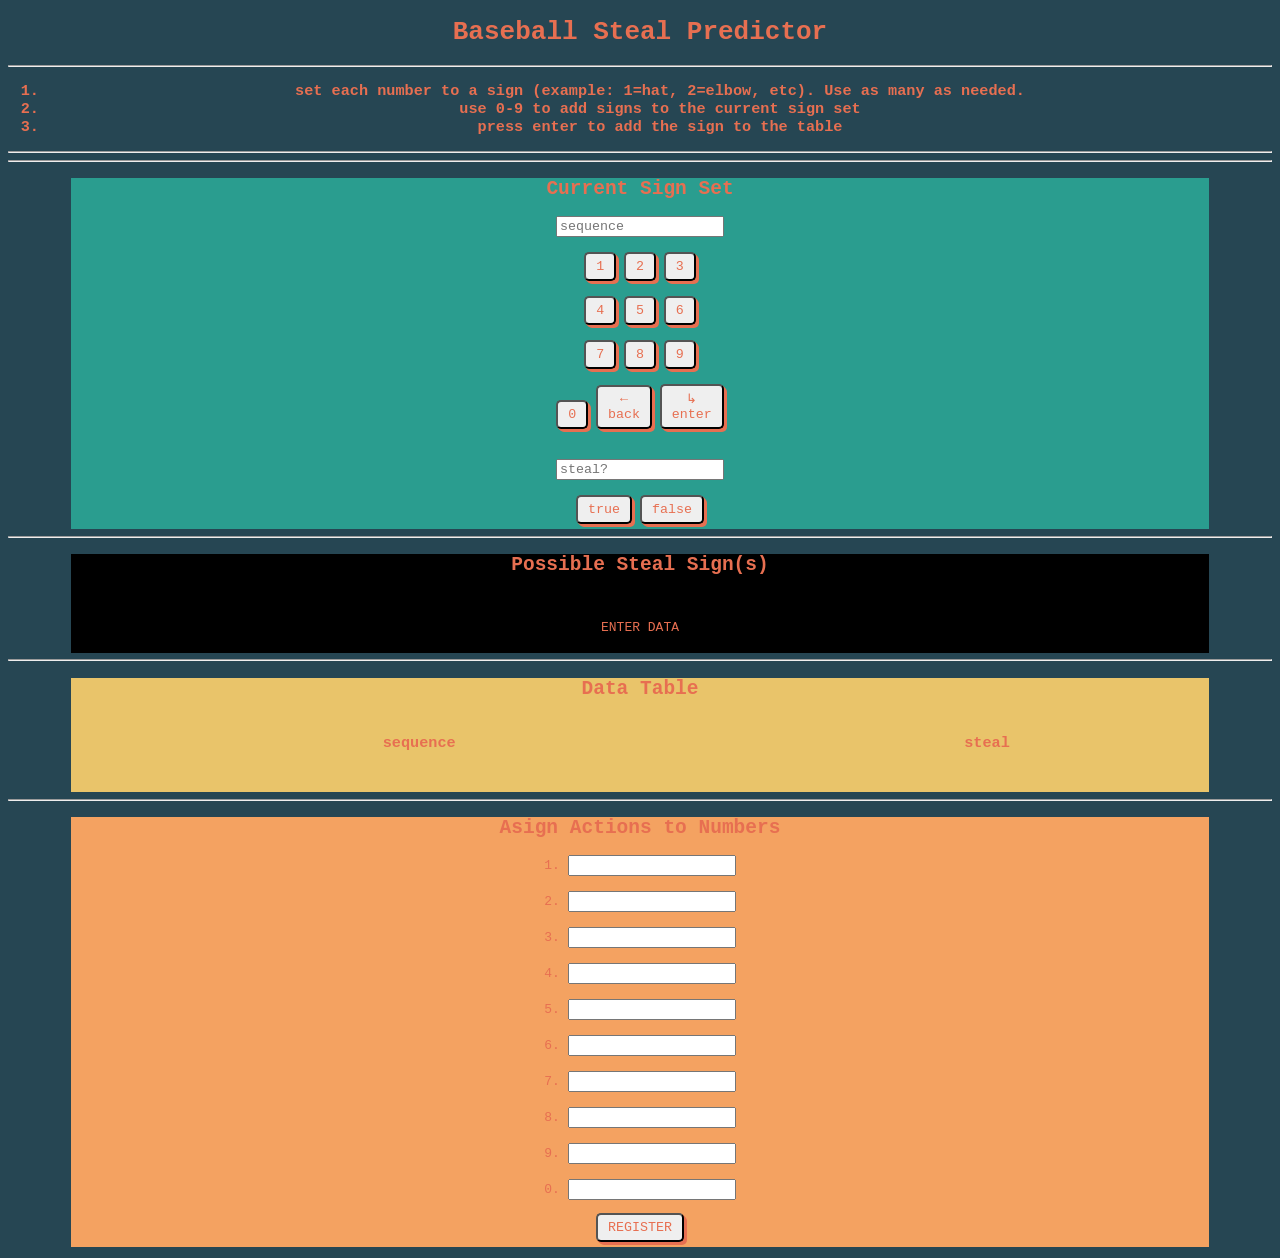
==== www/index.html @ a4e3b78d "removed crappy c#, added html" ====
<!DOCTYPE html>

<html>

<head>
    <link rel="stylesheet" href="style.css">
    <script src="keycodehandling.js"></script>
    <script src="csignsetinputbox.js"></script>
    <script src="algorithm.js"></script>
    <script src="setbuttonnames.js"></script>
</head>

<body>
    <h1>Baseball Steal Predictor</h1>
    <hr>
    <h3>
        <ol>
            <li>set each number to a sign (example: 1=hat, 2=elbow, etc). Use as many as needed.</li>
            <li>use 0-9 to add signs to the current sign set</li>
            <li>press enter to add the sign to the table</li>
        </ol>
    </h3>
    <hr>
    <hr>
    <div class="maindiv">
        <h2>Current Sign Set</h2>
        <input id="csignset" type="text" placeholder="sequence" readonly>
        <br><br>
        <button onclick="addtocssinputbox(1)">1<br><span id="01"></span></button> <button onclick="addtocssinputbox(2)">2<br><span id="02"></span></button> <button onclick="addtocssinputbox(3)">3<br><span id="03"></span></button><br><br>
        <button onclick="addtocssinputbox(4)">4<br><span id="04"></span></button> <button onclick="addtocssinputbox(5)">5<br><span id="05"></span></button> <button onclick="addtocssinputbox(6)">6<br><span id="06"></span></button><br><br>
        <button onclick="addtocssinputbox(7)">7<br><span id="07"></span></button> <button onclick="addtocssinputbox(8)">8<br><span id="08"></span></button> <button onclick="addtocssinputbox(9)">9<br><span id="09"></span></button><br><br>
        <button onclick="addtocssinputbox(0)">0<br><span id="00"></span></button> <button onclick="removefromcssinputbox()">&#8592;<br>back</button> <button onclick="runmainalg()">&#8627;<br>enter</button>
        <br><br><br>
        <input id="csswassteal" type="text" placeholder="steal?" readonly>
        <br><br>
        <button onclick="setcsssteal(true)">true</button> <button onclick="setcsssteal(false)">false</button>
    </div>
    <hr>
    <div class="solutionsdiv">
        <h2>Possible Steal Sign(s)</h2>
        <br>
        <p id="solution">ENTER DATA</p>
    </div>
    <hr>
    <div class="secdiv">
        <h2>Data Table</h2>
        <p>
            <table id="datatable" style="width: 100%;">
                <tr>
                    <th style="top: 0;">
                        <h3>sequence</h3>
                    </th>
                    <th style="top: 0;">
                        <h3>steal</h3>
                    </th>
                </tr>
                <tr>
                    <td align="center"></td>
                    <td align="center"></td>
                </tr>
            </table>
        </p>
    </div>
    <hr>
    <div class="tridiv">
        <h2>Asign Actions to Numbers</h2>
        <p>
            1. <input id="1" type="text"><br><br> 2. <input id="2" type="text"><br><br> 3. <input id="3" type="text"><br><br> 4. <input id="4" type="text"><br><br> 5. <input id="5" type="text"><br><br> 6. <input id="6" type="text"><br><br> 7. <input id="7"
                type="text"><br><br> 8. <input id="8" type="text"><br><br> 9. <input id="9" type="text"><br><br> 0. <input id="0" type="text">
        </p>
        <button onclick="setbuttonnames()">REGISTER</button>
    </div>
    <p id="allarr" style="display: none;"></p>
    <p id="allstarray" style="display: none;"></p>
</body>

</html>
---- www/style.css ----
body {
    background-color: #264653;
    text-align: center;
    align-items: center;
}

* {
    color: #e76f51;
    font-family: monospace;
}

.maindiv {
    width: 90%;
    background-color: #2a9d8f;
    margin: auto;
    padding-bottom: 5px;
}

.secdiv {
    width: 90%;
    background-color: #e9c46a;
    margin: auto;
    padding-bottom: 5px;
}

.tridiv {
    width: 90%;
    background-color: #f4a261;
    margin: auto;
    padding-bottom: 5px;
}

.solutionsdiv {
    width: 90%;
    background-color: #000000;
    margin: auto;
    padding-bottom: 5px;
    color: #ffffff !important;
}

button {
    box-shadow: 3px 3px, 2px 2px, 1px 1px;
    padding: 5px;
    padding-right: 10px;
    padding-left: 10px;
    border-radius: 5px;
    transition-duration: 100ms;
}

button:hover {
    box-shadow: 0px 0px, 0px 0px, 0px 0px;
    transform: translate(2px, 2px);
}
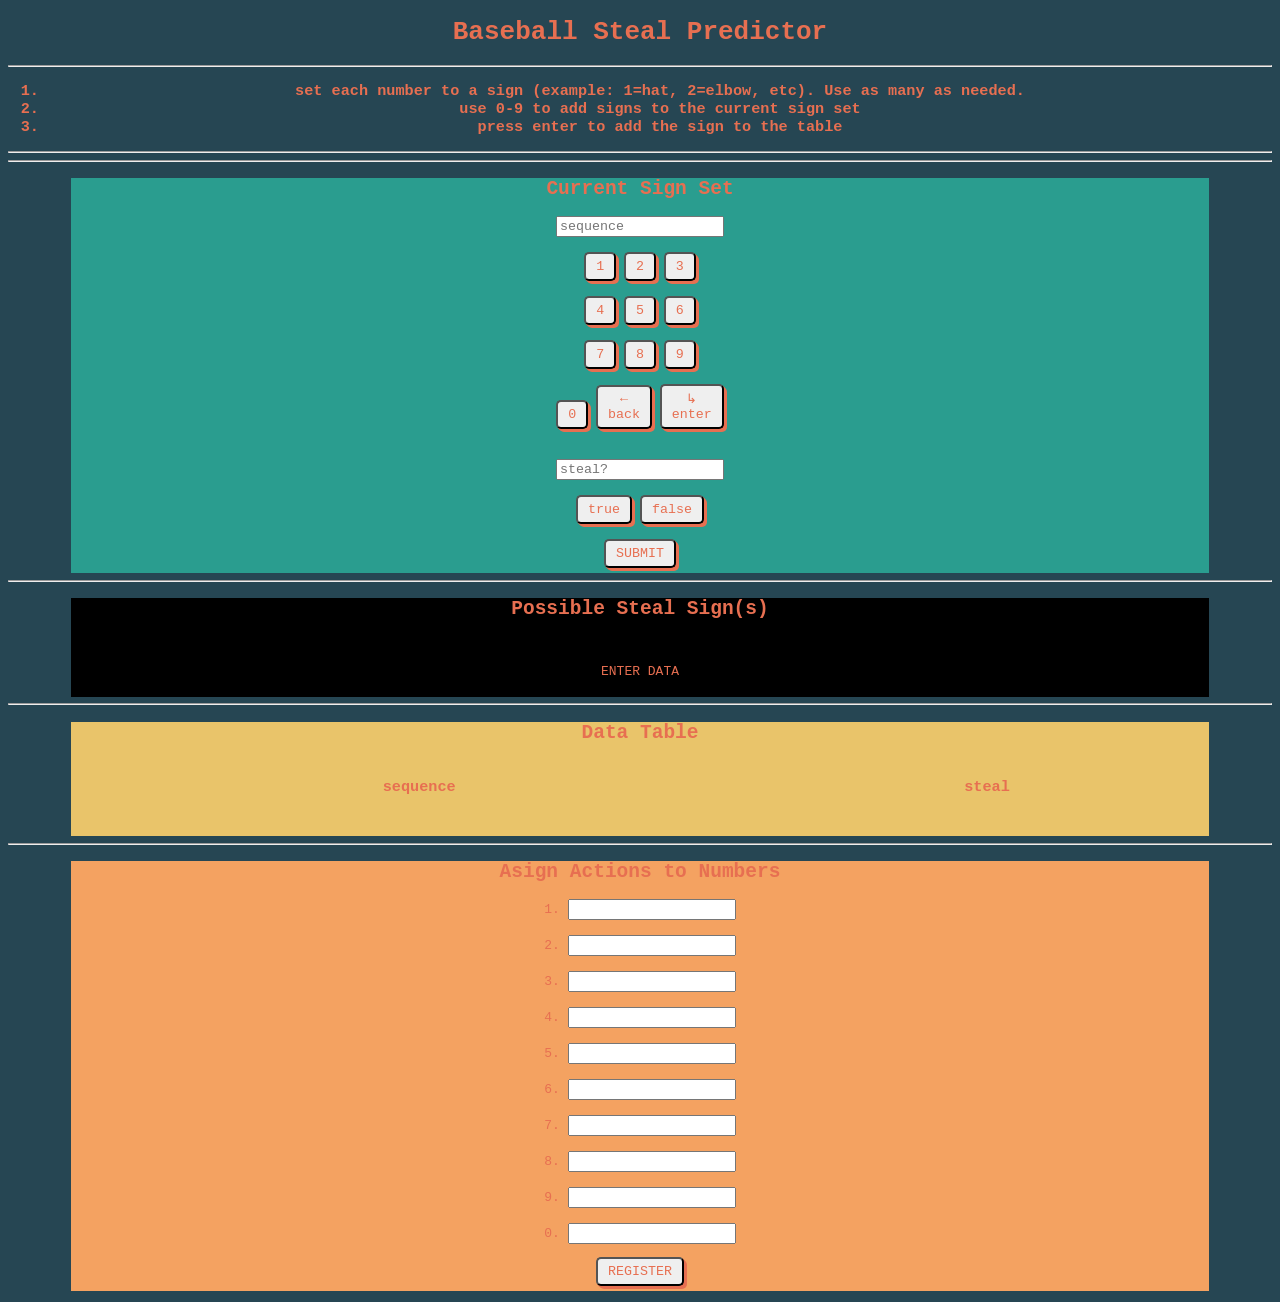
==== commit ae8970a3: "added mobile support" ====
--- a/www/index.html
+++ b/www/index.html
@@ -3,6 +3,7 @@
 <html>
 
 <head>
+    <meta name="viewport" content="width=device-width, initial-scale=1.0">
     <link rel="stylesheet" href="style.css">
     <script src="keycodehandling.js"></script>
     <script src="csignsetinputbox.js"></script>
@@ -34,6 +35,8 @@
         <input id="csswassteal" type="text" placeholder="steal?" readonly>
         <br><br>
         <button onclick="setcsssteal(true)">true</button> <button onclick="setcsssteal(false)">false</button>
+        <br><br>
+        <button onclick="runmainalg()">SUBMIT</button>
     </div>
     <hr>
     <div class="solutionsdiv">
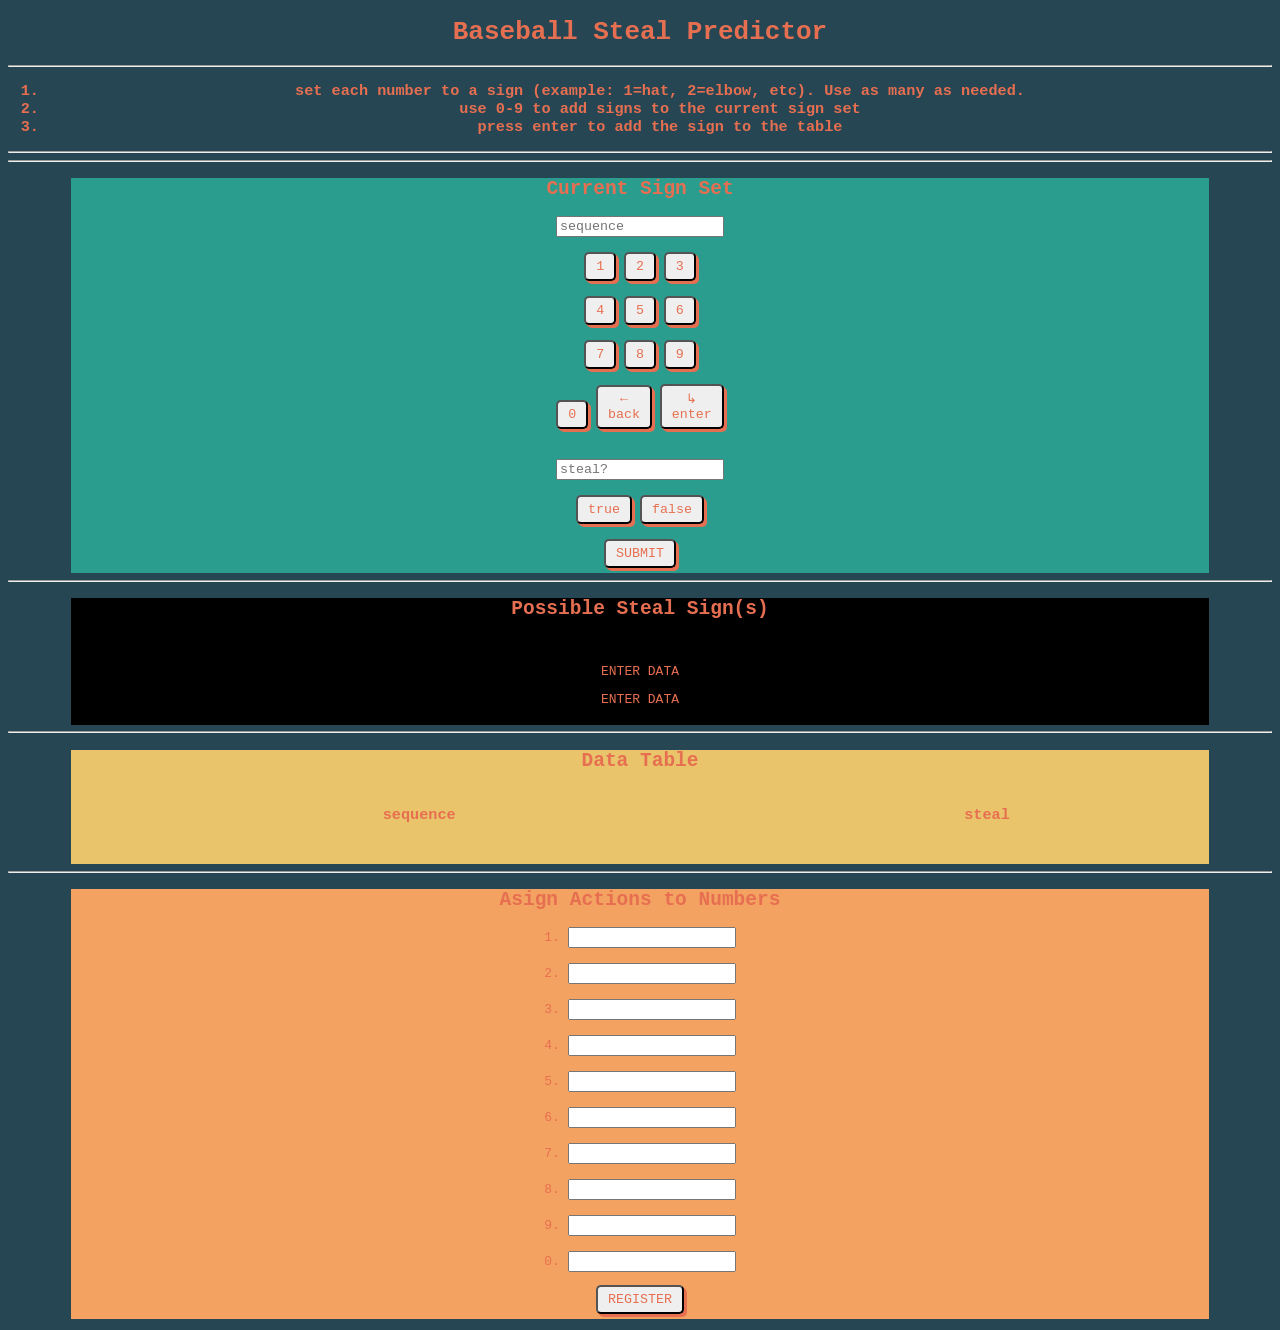
==== commit a1fa6f80: "removed debug stuff, added sign output, and added anti-abuse" ====
--- a/www/index.html
+++ b/www/index.html
@@ -3,6 +3,7 @@
 <html>
 
 <head>
+    <title>Baseball Steal Predictor</title>
     <meta name="viewport" content="width=device-width, initial-scale=1.0">
     <link rel="stylesheet" href="style.css">
     <script src="keycodehandling.js"></script>
@@ -43,6 +44,7 @@
         <h2>Possible Steal Sign(s)</h2>
         <br>
         <p id="solution">ENTER DATA</p>
+        <p id="solutionsigns">ENTER DATA</p>
     </div>
     <hr>
     <div class="secdiv">
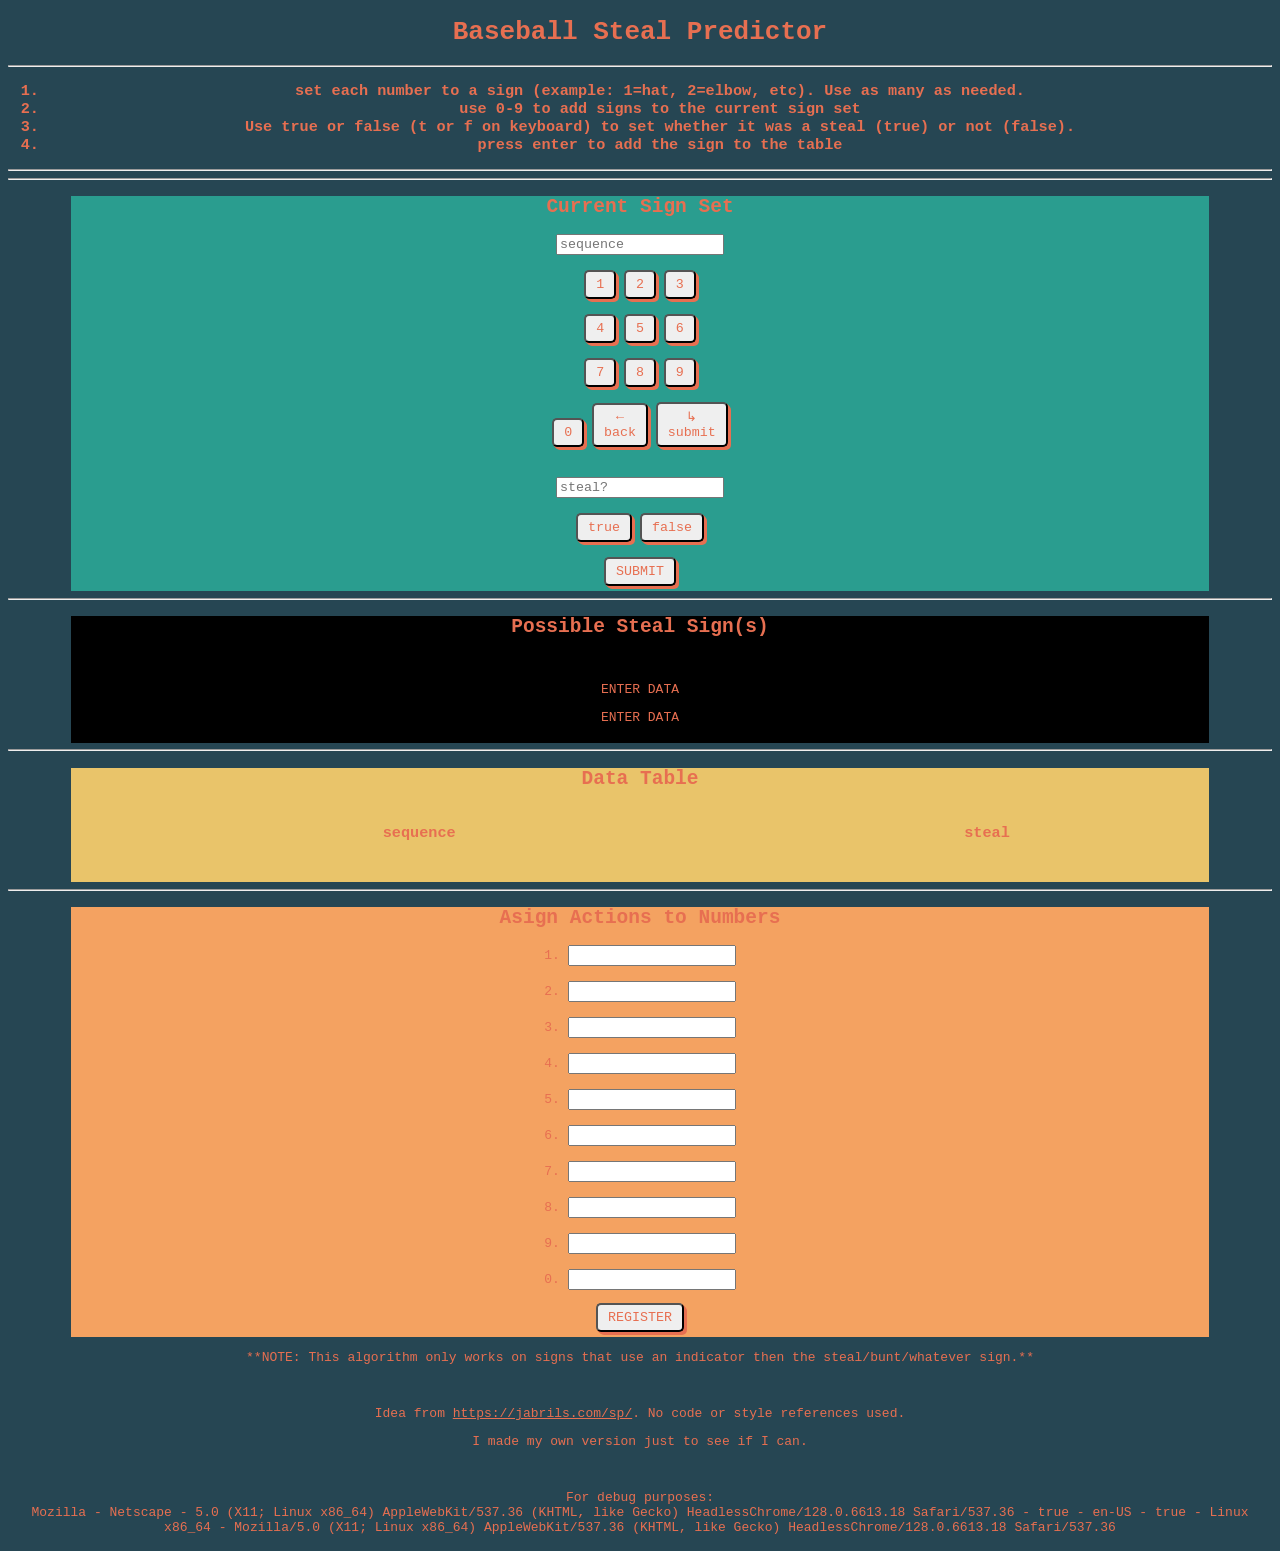
==== commit e9d4c049: "more ui and better" ====
--- a/www/index.html
+++ b/www/index.html
@@ -10,6 +10,7 @@
     <script src="csignsetinputbox.js"></script>
     <script src="algorithm.js"></script>
     <script src="setbuttonnames.js"></script>
+    <script src="debugua.js"></script>
 </head>
 
 <body>
@@ -19,6 +20,7 @@
         <ol>
             <li>set each number to a sign (example: 1=hat, 2=elbow, etc). Use as many as needed.</li>
             <li>use 0-9 to add signs to the current sign set</li>
+            <li>Use true or false (t or f on keyboard) to set whether it was a steal (true) or not (false).</li>
             <li>press enter to add the sign to the table</li>
         </ol>
     </h3>
@@ -31,7 +33,7 @@
         <button onclick="addtocssinputbox(1)">1<br><span id="01"></span></button> <button onclick="addtocssinputbox(2)">2<br><span id="02"></span></button> <button onclick="addtocssinputbox(3)">3<br><span id="03"></span></button><br><br>
         <button onclick="addtocssinputbox(4)">4<br><span id="04"></span></button> <button onclick="addtocssinputbox(5)">5<br><span id="05"></span></button> <button onclick="addtocssinputbox(6)">6<br><span id="06"></span></button><br><br>
         <button onclick="addtocssinputbox(7)">7<br><span id="07"></span></button> <button onclick="addtocssinputbox(8)">8<br><span id="08"></span></button> <button onclick="addtocssinputbox(9)">9<br><span id="09"></span></button><br><br>
-        <button onclick="addtocssinputbox(0)">0<br><span id="00"></span></button> <button onclick="removefromcssinputbox()">&#8592;<br>back</button> <button onclick="runmainalg()">&#8627;<br>enter</button>
+        <button onclick="addtocssinputbox(0)">0<br><span id="00"></span></button> <button onclick="removefromcssinputbox()">&#8592;<br>back</button> <button onclick="runmainalg()">&#8627;<br>submit</button>
         <br><br><br>
         <input id="csswassteal" type="text" placeholder="steal?" readonly>
         <br><br>
@@ -73,8 +75,14 @@
             1. <input id="1" type="text"><br><br> 2. <input id="2" type="text"><br><br> 3. <input id="3" type="text"><br><br> 4. <input id="4" type="text"><br><br> 5. <input id="5" type="text"><br><br> 6. <input id="6" type="text"><br><br> 7. <input id="7"
                 type="text"><br><br> 8. <input id="8" type="text"><br><br> 9. <input id="9" type="text"><br><br> 0. <input id="0" type="text">
         </p>
-        <button onclick="setbuttonnames()">REGISTER</button>
+        <button id="regbutton" onclick="setbuttonnames()">REGISTER</button>
     </div>
+    <p>**NOTE: This algorithm only works on signs that use an indicator then the steal/bunt/whatever sign.**</p>
+    <br>
+    <p>Idea from <a href="https://jabrils.com/sp/">https://jabrils.com/sp/</a>. No code or style references used.</p>
+    <p>I made my own version just to see if I can.</p>
+    <br>
+    <p id="debugua">For dubug perposes: No info found</p>
     <p id="allarr" style="display: none;"></p>
     <p id="allstarray" style="display: none;"></p>
 </body>
